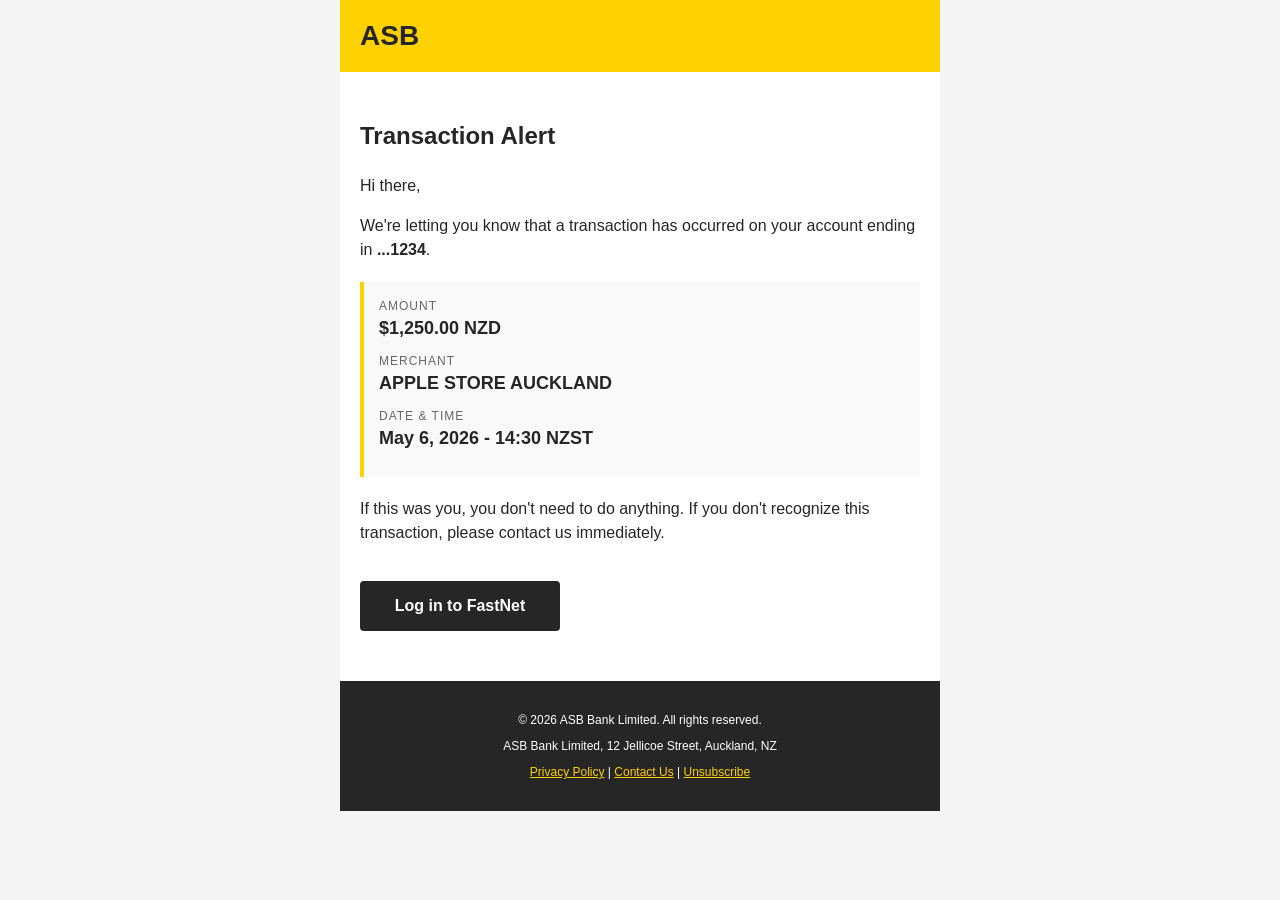
==== email/transaction-alert.html @ ad1bd476 "setup fundamental files" ====
<!DOCTYPE html PUBLIC "-//W3C//DTD XHTML 1.0 Transitional//EN" "http://www.w3.org/TR/xhtml1/DTD/xhtml1-transitional.dtd">
<html xmlns="http://www.w3.org/1999/xhtml" lang="en">
<head>
    <meta http-equiv="Content-Type" content="text/html; charset=UTF-8" />
    <meta name="viewport" content="width=device-width, initial-scale=1.0" />
    <title>ASB Transaction Alert</title>
    <style type="text/css">
        /* Base Styles */
        body { margin: 0; padding: 0; min-width: 100%; font-family: Arial, Helvetica, sans-serif; background-color: #f4f4f4; color: #262626; }
        table { border-spacing: 0; }
        td { padding: 0; }
        img { border: 0; }

        /* Layout */
        .wrapper { width: 100%; table-layout: fixed; background-color: #f4f4f4; padding-bottom: 40px; }
        .main { background-color: #ffffff; margin: 0 auto; width: 100%; max-width: 600px; border-spacing: 0; font-family: sans-serif; color: #262626; }

        /* Header */
        .header { background-color: #ffd100; padding: 20px; text-align: left; }
        .logo { font-size: 28px; font-weight: bold; color: #262626; text-decoration: none; }

        /* Content */
        .content { padding: 30px 20px; line-height: 1.5; }
        .title { font-size: 24px; font-weight: bold; margin-bottom: 20px; color: #262626; }
        .transaction-box { background-color: #f9f9f9; border-left: 4px solid #ffd100; padding: 15px; margin: 20px 0; }
        .label { font-size: 12px; color: #666; text-transform: uppercase; letter-spacing: 1px; }
        .value { font-size: 18px; font-weight: bold; margin-bottom: 10px; }

        /* Button */
        .button-container { padding: 20px 0; }
        .button { background-color: #262626; border-radius: 4px; color: #ffffff; display: inline-block; font-size: 16px; font-weight: bold; line-height: 50px; text-align: center; text-decoration: none; width: 200px; -webkit-text-size-adjust: none; }

        /* Footer */
        .footer { background-color: #262626; color: #ffffff; padding: 20px; text-align: center; font-size: 12px; }
        .footer a { color: #ffd100; text-decoration: underline; }

        /* Mobile Adjustments */
        @media screen and (max-width: 600px) {
            .main { width: 100% !important; }
            .button { width: 100% !important; }
        }
    </style>
</head>
<body>
    <center class="wrapper">
        <table class="main" role="presentation">
            <!-- Header -->
            <tr>
                <td class="header">
                    <div class="logo">ASB</div>
                </td>
            </tr>

            <!-- Hero Section -->
            <tr>
                <td class="content">
                    <h1 class="title">Transaction Alert</h1>
                    <p>Hi there,</p>
                    <p>We're letting you know that a transaction has occurred on your account ending in <strong>...1234</strong>.</p>
                    
                    <div class="transaction-box">
                        <div class="label">Amount</div>
                        <div class="value">$1,250.00 NZD</div>
                        
                        <div class="label">Merchant</div>
                        <div class="value">APPLE STORE AUCKLAND</div>
                        
                        <div class="label">Date & Time</div>
                        <div class="value">May 6, 2026 - 14:30 NZST</div>
                    </div>

                    <p>If this was you, you don't need to do anything. If you don't recognize this transaction, please contact us immediately.</p>
                    
                    <div class="button-container">
                        <a href="https://www.asb.co.nz" class="button">Log in to FastNet</a>
                    </div>
                </td>
            </tr>

            <!-- Footer -->
            <tr>
                <td class="footer">
                    <p>&copy; 2026 ASB Bank Limited. All rights reserved.</p>
                    <p>ASB Bank Limited, 12 Jellicoe Street, Auckland, NZ</p>
                    <p>
                        <a href="#">Privacy Policy</a> | 
                        <a href="#">Contact Us</a> | 
                        <a href="#">Unsubscribe</a>
                    </p>
                </td>
            </tr>
        </table>
    </center>
</body>
</html>
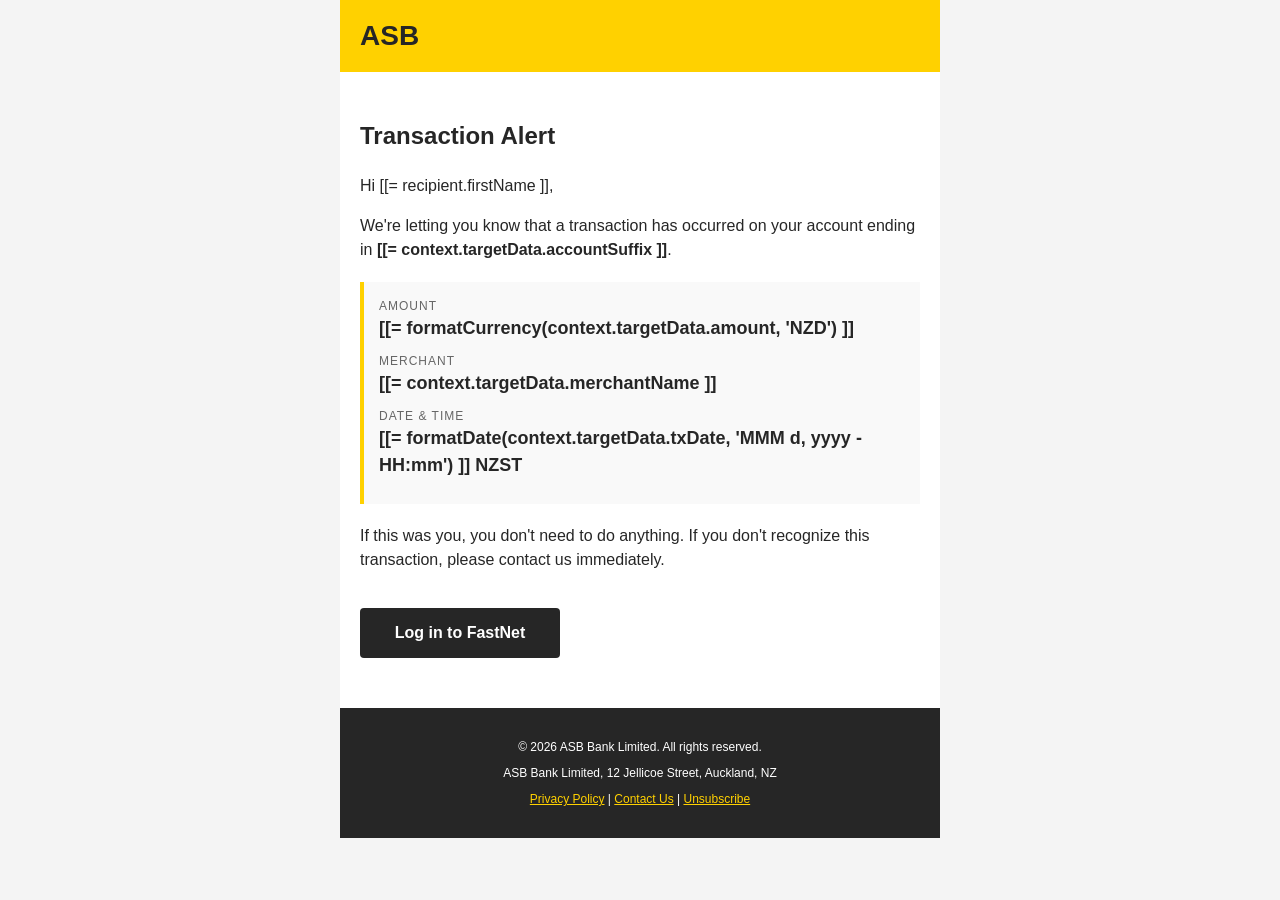
==== commit edbadc7c: "update the name of semantic" ====
--- a/email/transaction-alert.html
+++ b/email/transaction-alert.html
@@ -51,28 +51,33 @@
                 </td>
             </tr>
 
-            <!-- Hero Section -->
+            <!-- Adobe Campaign Standard (ACS) Template Section -->
             <tr>
                 <td class="content">
                     <h1 class="title">Transaction Alert</h1>
-                    <p>Hi there,</p>
-                    <p>We're letting you know that a transaction has occurred on your account ending in <strong>...1234</strong>.</p>
+                    
+                    <!-- ACS Personalization: Using recipient schema -->
+                    <p>Hi [[= recipient.firstName ]],</p>
+                    
+                    <p>We're letting you know that a transaction has occurred on your account ending in <strong>[[= context.targetData.accountSuffix ]]</strong>.</p>
                     
                     <div class="transaction-box">
                         <div class="label">Amount</div>
-                        <div class="value">$1,250.00 NZD</div>
+                        <!-- ACS Mapping: Real-time transaction data -->
+                        <div class="value">[[= formatCurrency(context.targetData.amount, 'NZD') ]]</div>
                         
                         <div class="label">Merchant</div>
-                        <div class="value">APPLE STORE AUCKLAND</div>
+                        <div class="value">[[= context.targetData.merchantName ]]</div>
                         
                         <div class="label">Date & Time</div>
-                        <div class="value">May 6, 2026 - 14:30 NZST</div>
+                        <div class="value">[[= formatDate(context.targetData.txDate, 'MMM d, yyyy - HH:mm') ]] NZST</div>
                     </div>
 
                     <p>If this was you, you don't need to do anything. If you don't recognize this transaction, please contact us immediately.</p>
                     
                     <div class="button-container">
-                        <a href="https://www.asb.co.nz" class="button">Log in to FastNet</a>
+                        <!-- ACS Tracking: Automated URL tracking enabled -->
+                        <a href="[[= context.targetData.loginUrl ]]" class="button">Log in to FastNet</a>
                     </div>
                 </td>
             </tr>
